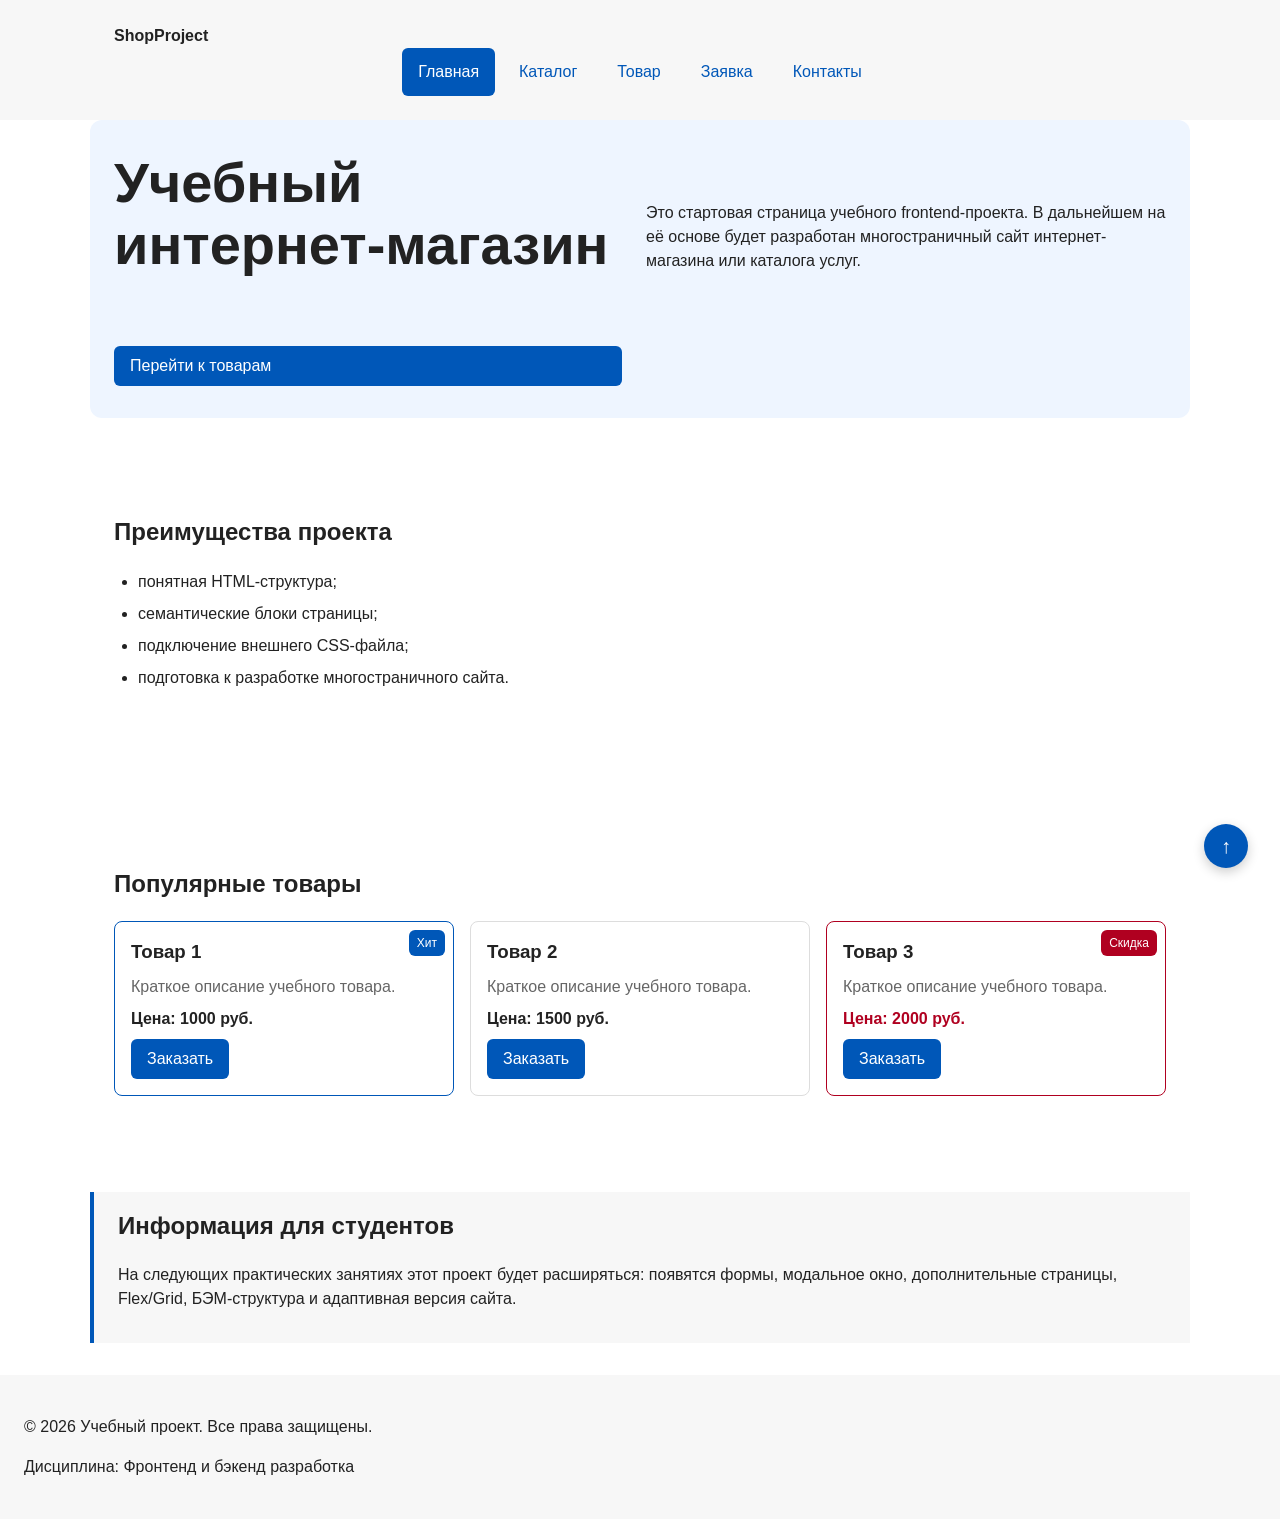
==== index.html @ 415eacbf "feat: add responsive layout styles" ====
<!DOCTYPE html>
<html lang="ru">
<head>
  <meta charset="UTF-8">
  <meta name="viewport" content="width=device-width, initial-scale=1.0">
  <meta name="description" content="Учебный интернет-магазин: стартовая страница проекта.">
  <title>Главная – Учебный интернет-магазин</title>
  <link rel="stylesheet" href="css/style.css">
  <link rel="stylesheet" href="css/responsive.css">
  <script src="js/main.js" defer></script>
</head>
<body class="page-body">

  <header class="site-header">
    <div class="site-header__inner">
      <a class="site-header__logo" href="index.html">ShopProject</a>

      <nav class="site-nav" aria-label="Основная навигация">
        <ul class="site-nav__list">
          <li class="site-nav__item">
            <a class="site-nav__link site-nav__link--active" href="index.html">Главная</a>
          </li>
          <li class="site-nav__item">
            <a class="site-nav__link" href="catalog.html">Каталог</a>
          </li>
          <li class="site-nav__item">
            <a class="site-nav__link" href="product.html">Товар</a>
          </li>
          <li class="site-nav__item">
            <a class="site-nav__link" href="order.html">Заявка</a>
          </li>
          <li class="site-nav__item">
            <a class="site-nav__link" href="contacts.html">Контакты</a>
          </li>
        </ul>
      </nav>
    </div>
  </header>

  <main class="page-main">

    <section class="hero">
      <h1 class="hero__title">Учебный интернет-магазин</h1>
      <p class="hero__text">
        Это стартовая страница учебного frontend-проекта.
        В дальнейшем на её основе будет разработан многостраничный сайт
        интернет-магазина или каталога услуг.
      </p>
      <a class="button button--primary" href="#popular">Перейти к товарам</a>
    </section>

    <section class="section" id="advantages">
      <h2 class="section__title">Преимущества проекта</h2>
      <ul class="advantages-list">
        <li class="advantages-list__item">понятная HTML-структура;</li>
        <li class="advantages-list__item">семантические блоки страницы;</li>
        <li class="advantages-list__item">подключение внешнего CSS-файла;</li>
        <li class="advantages-list__item">подготовка к разработке многостраничного сайта.</li>
      </ul>
    </section>

    <section class="section" id="popular">
      <h2 class="section__title">Популярные товары</h2>

      <div class="products-grid">

        <article class="product-card product-card--featured">
          <span class="product-card__badge">Хит</span>
          <h3 class="product-card__title">Товар 1</h3>
          <p class="product-card__description">Краткое описание учебного товара.</p>
          <p class="product-card__price">Цена: 1000 руб.</p>
          <button class="button button--primary product-card__button" type="button" data-product="Товар 1">
            Заказать
          </button>
        </article>

        <article class="product-card">
          <h3 class="product-card__title">Товар 2</h3>
          <p class="product-card__description">Краткое описание учебного товара.</p>
          <p class="product-card__price">Цена: 1500 руб.</p>
          <button class="button button--primary product-card__button" type="button" data-product="Товар 2">
            Заказать
          </button>
        </article>

        <article class="product-card product-card--discount">
          <span class="product-card__badge">Скидка</span>
          <h3 class="product-card__title">Товар 3</h3>
          <p class="product-card__description">Краткое описание учебного товара.</p>
          <p class="product-card__price">Цена: 2000 руб.</p>
          <button class="button button--primary product-card__button" type="button" data-product="Товар 3">
            Заказать
          </button>
        </article>

      </div>
    </section>

    <aside class="aside-info">
      <h2 class="aside-info__title">Информация для студентов</h2>
      <p>
        На следующих практических занятиях этот проект будет расширяться:
        появятся формы, модальное окно, дополнительные страницы, Flex/Grid,
        БЭМ-структура и адаптивная версия сайта.
      </p>
    </aside>

  </main>

  <footer class="site-footer" id="contacts">
    <p>&copy; 2026 Учебный проект. Все права защищены.</p>
    <p>Дисциплина: Фронтенд и бэкенд разработка</p>
  </footer>

  <dialog class="order-dialog" id="order-dialog" aria-labelledby="order-dialog-title">
    <h2 class="order-dialog__title" id="order-dialog-title">Оформление заявки</h2>

    <form class="order-form" id="order-form" action="#" method="post" novalidate>

      <input id="selected-product" name="selected-product" type="hidden">

      <div class="order-form__field">
        <label class="order-form__label" for="order-name">Имя</label>
        <input
          class="order-form__input"
          id="order-name"
          name="name"
          type="text"
          placeholder="Введите ваше имя"
          minlength="2"
          autocomplete="given-name"
          required
        >
      </div>

      <div class="order-form__field">
        <label class="order-form__label" for="order-email">E-mail</label>
        <input
          class="order-form__input"
          id="order-email"
          name="email"
          type="email"
          placeholder="example@mail.ru"
          autocomplete="email"
          required
        >
      </div>

      <div class="order-form__field">
        <label class="order-form__label" for="order-phone">Телефон</label>
        <input
          class="order-form__input"
          id="order-phone"
          name="phone"
          type="tel"
          inputmode="tel"
          placeholder="+7 (900) 000-00-00"
          pattern="^\+7 \(\d{3}\) \d{3}-\d{2}-\d{2}$"
          required
        >
        <small class="order-form__hint">Формат: +7 (900) 000-00-00</small>
      </div>

      <div class="order-form__field">
        <label class="order-form__label" for="order-date">Дата связи</label>
        <input class="order-form__input" id="order-date" name="date" type="date">
      </div>

      <div class="order-form__field">
        <label class="order-form__label" for="order-topic">Тема заявки</label>
        <select class="order-form__select" id="order-topic" name="topic" required>
          <option value="">Выберите тему</option>
          <option value="product">Заказ товара</option>
          <option value="consultation">Консультация</option>
          <option value="delivery">Доставка</option>
        </select>
      </div>

      <div class="order-form__field">
        <label class="order-form__label" for="order-comment">Комментарий</label>
        <textarea
          class="order-form__textarea"
          id="order-comment"
          name="comment"
          rows="4"
          placeholder="Укажите дополнительную информацию"
        ></textarea>
      </div>

      <div class="order-form__field order-form__field--checkbox">
        <label class="order-form__label order-form__label--checkbox">
          <input id="order-agreement" name="agreement" type="checkbox" required>
          Я согласен на обработку данных
        </label>
      </div>

      <div class="order-form__actions">
        <button class="button button--secondary" type="button" id="close-order-dialog">Закрыть</button>
        <button class="button button--primary" type="submit">Отправить заявку</button>
      </div>

    </form>
  </dialog>

  <p class="success-message" id="success-message" hidden>
    Форма успешно отправлена!
  </p>

  <a class="up-button" href="#" aria-label="Наверх">↑</a>

</body>
</html>
---- css/style.css ----
/* ===================================
   1. Переменные проекта
   =================================== */

:root {
  /* Основные цвета проекта */
  --color-bg: #ffffff;
  --color-text: #222222;
  --color-muted: #666666;
  --color-primary: #0057b8;
  --color-primary-dark: #003f86;
  --color-border: #dddddd;
  --color-surface: #f7f7f7;
  --color-surface-accent: #eef5ff;
  --color-danger: #b00020;
  --color-success: #168a2f;
  --color-success-bg: #eefaf0;
  --color-white: #ffffff;

  /* Отступы */
  --space-xs: 4px;
  --space-sm: 8px;
  --space-md: 16px;
  --space-lg: 24px;
  --space-xl: 32px;

  /* Скругления */
  --radius-sm: 6px;
  --radius-md: 8px;
  --radius-lg: 12px;

  /* Размеры */
  --container-width: 1100px;
}

/* ===================================
   2. Базовые стили
   =================================== */

* {
  box-sizing: border-box;
}

body {
  margin: 0;
  font-family: Arial, sans-serif;
  line-height: 1.5;
  color: var(--color-text);
  background-color: var(--color-bg);
}

a {
  color: var(--color-primary);
}

a:hover {
  color: var(--color-primary-dark);
}

a:focus-visible {
  outline: 2px solid var(--color-primary);
  outline-offset: 3px;
}

html {
  scroll-behavior: smooth;
}

:target {
  outline: 2px dashed var(--color-primary);
  outline-offset: 4px;
}

/* ===================================
   3. Кнопки (button)
   =================================== */

.button {
  display: inline-block;
  padding: var(--space-sm) var(--space-md);
  border: none;
  border-radius: var(--radius-sm);
  font: inherit;
  text-decoration: none;
  cursor: pointer;
}

.button--primary {
  color: var(--color-white);
  background-color: var(--color-primary);
}

.button--primary:hover {
  background-color: var(--color-primary-dark);
  color: var(--color-white);
}

.button--secondary {
  color: var(--color-primary);
  background-color: transparent;
  border: 1px solid var(--color-primary);
}

.button--secondary:hover {
  color: var(--color-white);
  background-color: var(--color-primary);
}

.button:focus-visible {
  outline: 2px solid var(--color-primary);
  outline-offset: 3px;
}

.button:disabled,
.button--disabled {
  opacity: 0.6;
  cursor: not-allowed;
}

/* ===================================
   4. Шапка сайта (site-header)
   =================================== */

.site-header {
  position: sticky;
  top: 0;
  z-index: 5;
  background-color: var(--color-surface);
}

.site-header__inner {
  max-width: var(--container-width);
  margin: 0 auto;
  padding: var(--space-lg);
}

.site-header__logo {
  font-weight: 700;
  color: var(--color-text);
  text-decoration: none;
}

/* ===================================
   5. Навигация (site-nav)
   =================================== */

.site-nav__list {
  display: flex;
  flex-wrap: wrap;
  justify-content: center;
  align-items: center;
  gap: var(--space-md);
  padding: 0;
  margin: var(--space-md) 0 0;
  list-style: none;
}

.site-nav__link {
  display: inline-block;
  padding: var(--space-sm) var(--space-md);
  color: var(--color-primary);
  text-decoration: none;
  border-radius: var(--radius-sm);
}

.site-nav__link:hover {
  color: var(--color-white);
  background-color: var(--color-primary);
  text-decoration: none;
}

.site-nav__link:focus-visible {
  outline: 2px solid var(--color-primary);
  outline-offset: 3px;
}

.site-nav__link--active {
  color: var(--color-white);
  background-color: var(--color-primary);
}

/* ===================================
   6. Хлебные крошки (breadcrumbs)
   =================================== */

.breadcrumbs {
  max-width: var(--container-width);
  margin: 0 auto var(--space-md);
  padding: 0 var(--space-lg);
  font-size: 14px;
  color: var(--color-muted);
}

.breadcrumbs__link {
  color: var(--color-primary);
}

.breadcrumbs__current::before {
  content: " / ";
  color: var(--color-muted);
}

/* ===================================
   7. Hero-блок (hero)
   =================================== */

.hero {
  max-width: var(--container-width);
  margin: 0 auto var(--space-xl);
  padding: var(--space-xl) var(--space-lg);
  background-color: var(--color-surface-accent);
  border-radius: var(--radius-lg);
}

.hero__title {
  margin-top: 0;
}

.hero__text {
  margin-bottom: var(--space-md);
}

/* ===================================
   8. Универсальная секция (section)
   =================================== */

.section {
  max-width: var(--container-width);
  margin: 0 auto var(--space-xl);
  padding: 0 var(--space-lg);
}

.section__title {
  margin-top: 0;
}

/* ===================================
   9. Список преимуществ (advantages-list)
   =================================== */

.advantages-list {
  padding-left: var(--space-lg);
}

.advantages-list__item {
  margin-bottom: var(--space-sm);
}

/* ===================================
   10. Сетка товаров (products-grid)
   =================================== */

.products-grid {
  display: grid;
  grid-template-columns: repeat(3, 1fr);
  gap: var(--space-lg);
}

/* ===================================
   11. Карточка товара (product-card)
   =================================== */

.product-card {
  position: relative;
  display: flex;
  flex-direction: column;
  gap: var(--space-sm);
  padding: var(--space-md);
  border: 1px solid var(--color-border);
  border-radius: var(--radius-md);
  background-color: var(--color-bg);
}

.product-card:hover {
  border-color: var(--color-primary);
}

.product-card--featured {
  border-color: var(--color-primary);
}

.product-card--discount {
  border-color: var(--color-danger);
}

.product-card__badge {
  position: absolute;
  top: var(--space-sm);
  right: var(--space-sm);
  padding: 4px 8px;
  color: var(--color-white);
  background-color: var(--color-danger);
  border-radius: var(--radius-sm);
  font-size: 12px;
  z-index: 1;
}

.product-card--featured .product-card__badge {
  background-color: var(--color-primary);
}

.product-card__title {
  margin: 0;
  color: var(--color-text);
}

.product-card__description {
  margin: 0;
  color: var(--color-muted);
}

.product-card__price {
  margin: 0;
  font-weight: 700;
}

.product-card--discount .product-card__price {
  color: var(--color-danger);
}

.product-card__button {
  margin-top: auto;
  align-self: flex-start;
}

/* ===================================
   12. Дополнительный блок (aside-info)
   =================================== */

.aside-info {
  max-width: var(--container-width);
  margin: 0 auto var(--space-xl);
  padding: var(--space-md) var(--space-lg);
  border-left: 4px solid var(--color-primary);
  background-color: var(--color-surface);
}

.aside-info__title {
  margin-top: 0;
}

/* ===================================
   13. Страница каталога (catalog-layout)
   =================================== */

.catalog-layout {
  max-width: var(--container-width);
  margin: 0 auto var(--space-xl);
  padding: 0 var(--space-lg);
  display: grid;
  grid-template-columns: 260px 1fr;
  grid-template-areas: "filters products";
  gap: var(--space-lg);
}

.catalog-filters {
  grid-area: filters;
  padding: var(--space-md);
  border: 1px solid var(--color-border);
  border-radius: var(--radius-md);
  background-color: var(--color-surface);
}

.catalog-filters__title {
  margin-top: 0;
}

.catalog-products {
  grid-area: products;
}

.catalog-products__title {
  margin-top: 0;
}

/* ===================================
   14. Форма фильтров (filters-form)
   =================================== */

.filters-form {
  display: grid;
  gap: var(--space-md);
}

.filters-form__group {
  margin: 0;
  padding: var(--space-md);
  border: 1px solid var(--color-border);
  border-radius: var(--radius-sm);
}

.filters-form__legend {
  font-weight: 700;
}

.filters-form__label {
  display: block;
  margin-bottom: var(--space-sm);
}

.filters-form__input {
  width: 100%;
  padding: 8px 10px;
  border: 1px solid var(--color-border);
  border-radius: var(--radius-sm);
  font: inherit;
}

/* ===================================
   15. Страница товара (product-detail)
   =================================== */

.product-detail {
  max-width: var(--container-width);
  margin: 0 auto var(--space-xl);
  padding: 0 var(--space-lg);
  display: grid;
  grid-template-columns: 1fr 1fr;
  gap: var(--space-xl);
  align-items: start;
}

.product-detail__image {
  position: relative;
  padding: var(--space-xl);
  background-color: var(--color-surface);
  border: 1px solid var(--color-border);
  border-radius: var(--radius-lg);
}

.product-detail__placeholder {
  display: flex;
  justify-content: center;
  align-items: center;
  min-height: 260px;
  color: var(--color-muted);
  font-size: 18px;
}

.product-detail__info {
  display: flex;
  flex-direction: column;
  gap: var(--space-md);
}

.product-detail__title {
  margin: 0;
  font-size: 28px;
}

.product-detail__description {
  margin: 0;
  color: var(--color-muted);
}

.product-detail__price {
  margin: 0;
  font-size: 22px;
  font-weight: 700;
}

/* ===================================
   16. Таблица характеристик (product-table)
   =================================== */

.product-table {
  width: 100%;
  border-collapse: collapse;
  border: 1px solid var(--color-border);
  border-radius: var(--radius-md);
  overflow: hidden;
}

.product-table caption {
  padding: var(--space-sm) 0;
  font-weight: 700;
  text-align: left;
}

.product-table th,
.product-table td {
  padding: var(--space-sm) var(--space-md);
  border: 1px solid var(--color-border);
  text-align: left;
}

.product-table thead th {
  background-color: var(--color-surface);
  font-weight: 700;
}

.product-table tbody tr:nth-child(even) {
  background-color: var(--color-surface);
}

/* ===================================
   17. Модальное окно (order-dialog)
   =================================== */

.order-dialog {
  width: min(100% - 32px, 560px);
  padding: var(--space-lg);
  border: none;
  border-radius: var(--radius-lg);
  z-index: 100;
}

.order-dialog::backdrop {
  background-color: rgba(0, 0, 0, 0.5);
}

.order-dialog__title {
  margin-top: 0;
}

/* ===================================
   18. Форма заявки (order-form)
   =================================== */

.order-form__field {
  margin-bottom: var(--space-md);
}

.order-form__label {
  display: block;
  margin-bottom: var(--space-xs);
}

.order-form__label--checkbox {
  display: block;
}

.order-form__input,
.order-form__select,
.order-form__textarea {
  width: 100%;
  padding: 10px 12px;
  border: 1px solid var(--color-border);
  border-radius: var(--radius-sm);
  font: inherit;
}

.order-form__input[type="checkbox"] {
  width: auto;
}

.order-form__hint {
  display: block;
  margin-top: var(--space-xs);
  color: var(--color-muted);
}

.order-form__input:hover,
.order-form__select:hover,
.order-form__textarea:hover {
  border-color: var(--color-primary);
}

.order-form__input:focus-visible,
.order-form__select:focus-visible,
.order-form__textarea:focus-visible,
.order-form__actions button:focus-visible {
  outline: 2px solid var(--color-primary);
  outline-offset: 3px;
}

[aria-invalid="true"] {
  border-color: var(--color-danger);
}

.order-form__actions {
  display: flex;
  gap: var(--space-md);
  margin-top: var(--space-lg);
}

/* ===================================
   19. Сообщение об успехе (success-message)
   =================================== */

.success-message {
  max-width: var(--container-width);
  margin: var(--space-lg) auto;
  padding: var(--space-md) var(--space-lg);
  border-left: 4px solid var(--color-success);
  background-color: var(--color-success-bg);
}

/* ===================================
   20. Кнопка «Наверх» (up-button)
   =================================== */

.up-button {
  position: fixed;
  right: var(--space-lg);
  bottom: var(--space-lg);
  width: 44px;
  height: 44px;
  display: flex;
  justify-content: center;
  align-items: center;
  color: var(--color-white);
  background-color: var(--color-primary);
  border-radius: 50%;
  text-decoration: none;
  font-size: 20px;
  font-weight: 700;
  box-shadow: 0 4px 12px rgba(0, 0, 0, 0.2);
  z-index: 10;
}

.up-button:hover {
  background-color: var(--color-primary-dark);
  color: var(--color-white);
}

.up-button:focus-visible {
  outline: 2px solid var(--color-primary);
  outline-offset: 3px;
}

/* ===================================
   21. Подвал сайта (site-footer)
   =================================== */

.site-footer {
  padding: var(--space-lg);
  background-color: var(--color-surface);
}
---- css/responsive.css ----
/* Адаптивные стили для контрольной работы №3. Подход: Mobile First.
   Базовые стили рассчитаны на мобильный экран.
   Расширения добавляются через min-width медиазапросы. */

/* === 1. БАЗОВЫЕ ПРАВИЛА (стр. 10) === */
*, *::before, *::after {
  box-sizing: border-box;
}

html {
  scroll-behavior: smooth;
}

img, video {
  max-width: 100%;
  height: auto;
}

body {
  overflow-x: hidden;
}

/* === 2. АДАПТАЦИЯ КОНТЕЙНЕРОВ (стр. 11) === */
/* Ограничиваем ширину и центрируем, как требует методичка */
.site-header__inner, 
.hero, 
.catalog-layout, 
.product-detail, 
.aside-info {
  width: min(100% - 32px, 1200px);
  margin-inline: auto;
}

.section {
  padding-block: clamp(24px, 5vw, 64px);
}

/* === 3. АДАПТАЦИЯ НАВИГАЦИИ (стр. 11) === */
.site-nav__list {
  display: flex;
  flex-direction: column;
  gap: var(--space-sm, 8px);
  padding: 0;
  margin: 0;
  list-style: none;
}

.site-nav__link {
  display: block;
  padding: 12px 16px;
}

@media (min-width: 768px) {
  .site-nav__list {
    flex-direction: row;
    flex-wrap: wrap;
    align-items: center;
    justify-content: center;
  }
}

/* === 4. STICKY-НАВИГАЦИЯ (стр. 12) === */
.site-header {
  position: static;
}

@media (min-width: 768px) {
  .site-header {
    position: sticky;
    top: 0;
    z-index: 100;
  }
}

/* === 5. АДАПТАЦИЯ HERO-БЛОКА (стр. 12) === */
.hero {
  display: grid;
  gap: var(--space-lg, 24px);
  align-items: center;
}

.hero__title {
  font-size: clamp(28px, 7vw, 56px);
  line-height: 1.1;
}

@media (min-width: 900px) {
  .hero {
    grid-template-columns: minmax(0, 1fr) minmax(320px, 520px);
  }
}

/* === 6. АДАПТАЦИЯ СЕТКИ КАРТОЧЕК (стр. 13) === */
.products-grid {
  display: grid;
  grid-template-columns: 1fr;
  gap: var(--space-md, 16px);
}

.product-card {
  min-width: 0;
}

.product-card__title, .product-card__description {
  overflow-wrap: anywhere;
}

@media (min-width: 640px) {
  .products-grid {
    grid-template-columns: repeat(2, minmax(0, 1fr));
  }
}

@media (min-width: 1024px) {
  .products-grid {
    grid-template-columns: repeat(3, minmax(0, 1fr));
  }
}

/* === 7. АДАПТАЦИЯ КАТАЛОГА (стр. 14) === */
.catalog-layout {
  display: grid;
  gap: var(--space-lg, 24px);
}

.catalog-filters {
  order: -1; /* На мобилке фильтры идут первыми */
}

@media (min-width: 1024px) {
  .catalog-layout {
    grid-template-columns: 280px minmax(0, 1fr);
    align-items: start;
  }
  .catalog-filters {
    position: sticky;
    top: 88px;
    order: initial;
  }
}

/* === 8. АДАПТАЦИЯ ИЗОБРАЖЕНИЙ (стр. 15) === */
.product-card__image, .product-detail__image img {
  display: block;
  width: 100%;
  aspect-ratio: 4 / 3;
  object-fit: cover;
  border-radius: var(--radius-md, 8px);
}

/* === 9. АДАПТАЦИЯ ФОРМЫ (стр. 16) === */
/* ВАЖНО: используем твои классы order-form__field вместо order-form_group */
.order-form {
  display: grid;
  gap: var(--space-md, 16px);
}

.order-form__field {
  display: grid;
  gap: var(--space-xs, 8px);
}

.order-form__input, 
.order-form__textarea, 
.order-form__select {
  width: 100%;
  min-height: 44px;
  padding: 10px 12px;
  font: inherit;
}

.order-form__textarea {
  min-height: 120px;
  resize: vertical;
}

@media (min-width: 768px) {
  .order-form {
    grid-template-columns: repeat(2, minmax(0, 1fr));
  }
  .order-form__field--checkbox, 
  .order-form__actions {
    grid-column: 1 / -1; /* Широкие элементы на всю строку */
  }
}

/* === 10. АДАПТАЦИЯ ТАБЛИЦЫ (стр. 17) === */
.table-wrapper {
  overflow-x: auto;
  -webkit-overflow-scrolling: touch;
}

.product-table {
  width: 100%;
  min-width: 640px;
  border-collapse: collapse;
}

/* === 11. КНОПКА «НАВЕРХ» (стр. 18) === */
.up-button {
  position: fixed;
  right: 16px;
  bottom: 16px;
  z-index: 90;
}

@media (min-width: 768px) {
  .up-button {
    right: 32px;
    bottom: 32px;
  }
}
/* === 12. ПРИЖИМАЕМ ПОДВАЛ К НИЗУ СТРАНИЦЫ === */
.page-body {
  display: flex;
  flex-direction: column;
  min-height: 100vh;
}

.page-main {
  flex: 1 0 auto; /* Заставляет main растягиваться и выталкивать футер вниз */
}
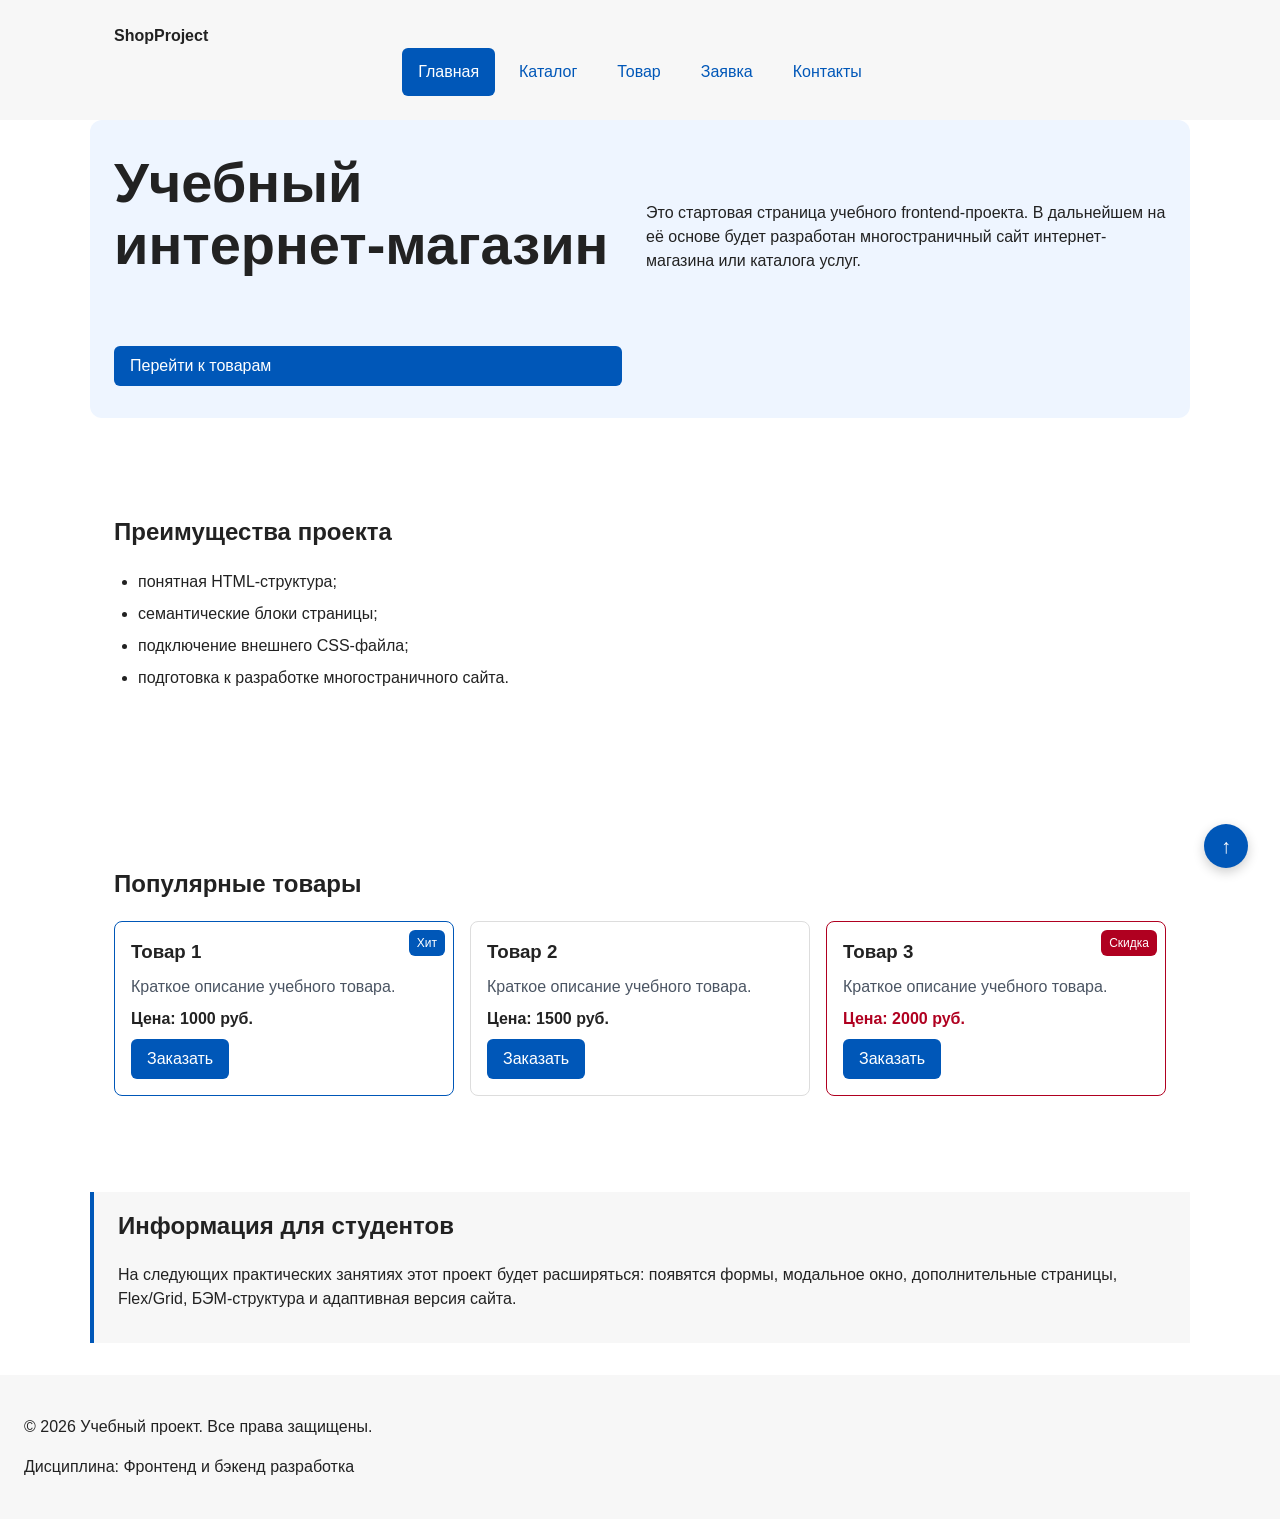
==== commit 6fac244d: "fix: improve accessibility and add Lighthouse report" ====
--- a/index.html
+++ b/index.html
@@ -10,6 +10,7 @@
   <script src="js/main.js" defer></script>
 </head>
 <body class="page-body">
+  <a class="skip-link" href="#main">Перейти к основному содержимому</a>
 
   <header class="site-header">
     <div class="site-header__inner">
@@ -18,7 +19,7 @@
       <nav class="site-nav" aria-label="Основная навигация">
         <ul class="site-nav__list">
           <li class="site-nav__item">
-            <a class="site-nav__link site-nav__link--active" href="index.html">Главная</a>
+            <a class="site-nav__link site-nav__link--active" href="index.html" aria-current="page">Главная</a>
           </li>
           <li class="site-nav__item">
             <a class="site-nav__link" href="catalog.html">Каталог</a>
@@ -37,7 +38,7 @@
     </div>
   </header>
 
-  <main class="page-main">
+  <main id="main" class="page-main">
 
     <section class="hero">
       <h1 class="hero__title">Учебный интернет-магазин</h1>
@@ -195,7 +196,7 @@
       </div>
 
       <div class="order-form__actions">
-        <button class="button button--secondary" type="button" id="close-order-dialog">Закрыть</button>
+        <button type="button" id="close-order-dialog" class="btn-close" aria-label="Закрыть окно"></button>
         <button class="button button--primary" type="submit">Отправить заявку</button>
       </div>
 
--- a/css/style.css
+++ b/css/style.css
@@ -6,7 +6,7 @@
   /* Основные цвета проекта */
   --color-bg: #ffffff;
   --color-text: #222222;
-  --color-muted: #666666;
+  --color-muted: #4b5563;
   --color-primary: #0057b8;
   --color-primary-dark: #003f86;
   --color-border: #dddddd;
--- a/css/responsive.css
+++ b/css/responsive.css
@@ -219,4 +219,41 @@
 
 .page-main {
   flex: 1 0 auto; /* Заставляет main растягиваться и выталкивать футер вниз */
+}
+/* === 14. ДОСТУПНОСТЬ (A11y) === */
+
+/* Скрытая ссылка для перехода к контенту */
+.skip-link {
+  position: absolute;
+  left: 16px;
+  top: -100px;
+  z-index: 1000;
+  padding: 8px 12px;
+  color: #ffffff;
+  background-color: #111111;
+  border-radius: 6px;
+  text-decoration: none;
+  transition: top 0.3s ease;
+}
+
+/* Показываем ссылку, когда на неё нажимают Tab */
+.skip-link:focus,
+.skip-link:focus-visible {
+  top: 16px;
+}
+
+/* Видимый фокус для всех интерактивных элементов при работе с клавиатуры */
+:focus-visible {
+  outline: 3px solid var(--color-primary, #0057b8);
+  outline-offset: 3px;
+}
+
+/* Точечно для ссылок меню, кнопок и полей формы */
+.site-nav__link:focus-visible, 
+.button:focus-visible, 
+.order-form__input:focus-visible, 
+.order-form__textarea:focus-visible, 
+.order-form__select:focus-visible {
+  outline: 3px solid var(--color-primary, #0057b8);
+  outline-offset: 3px;
 }
